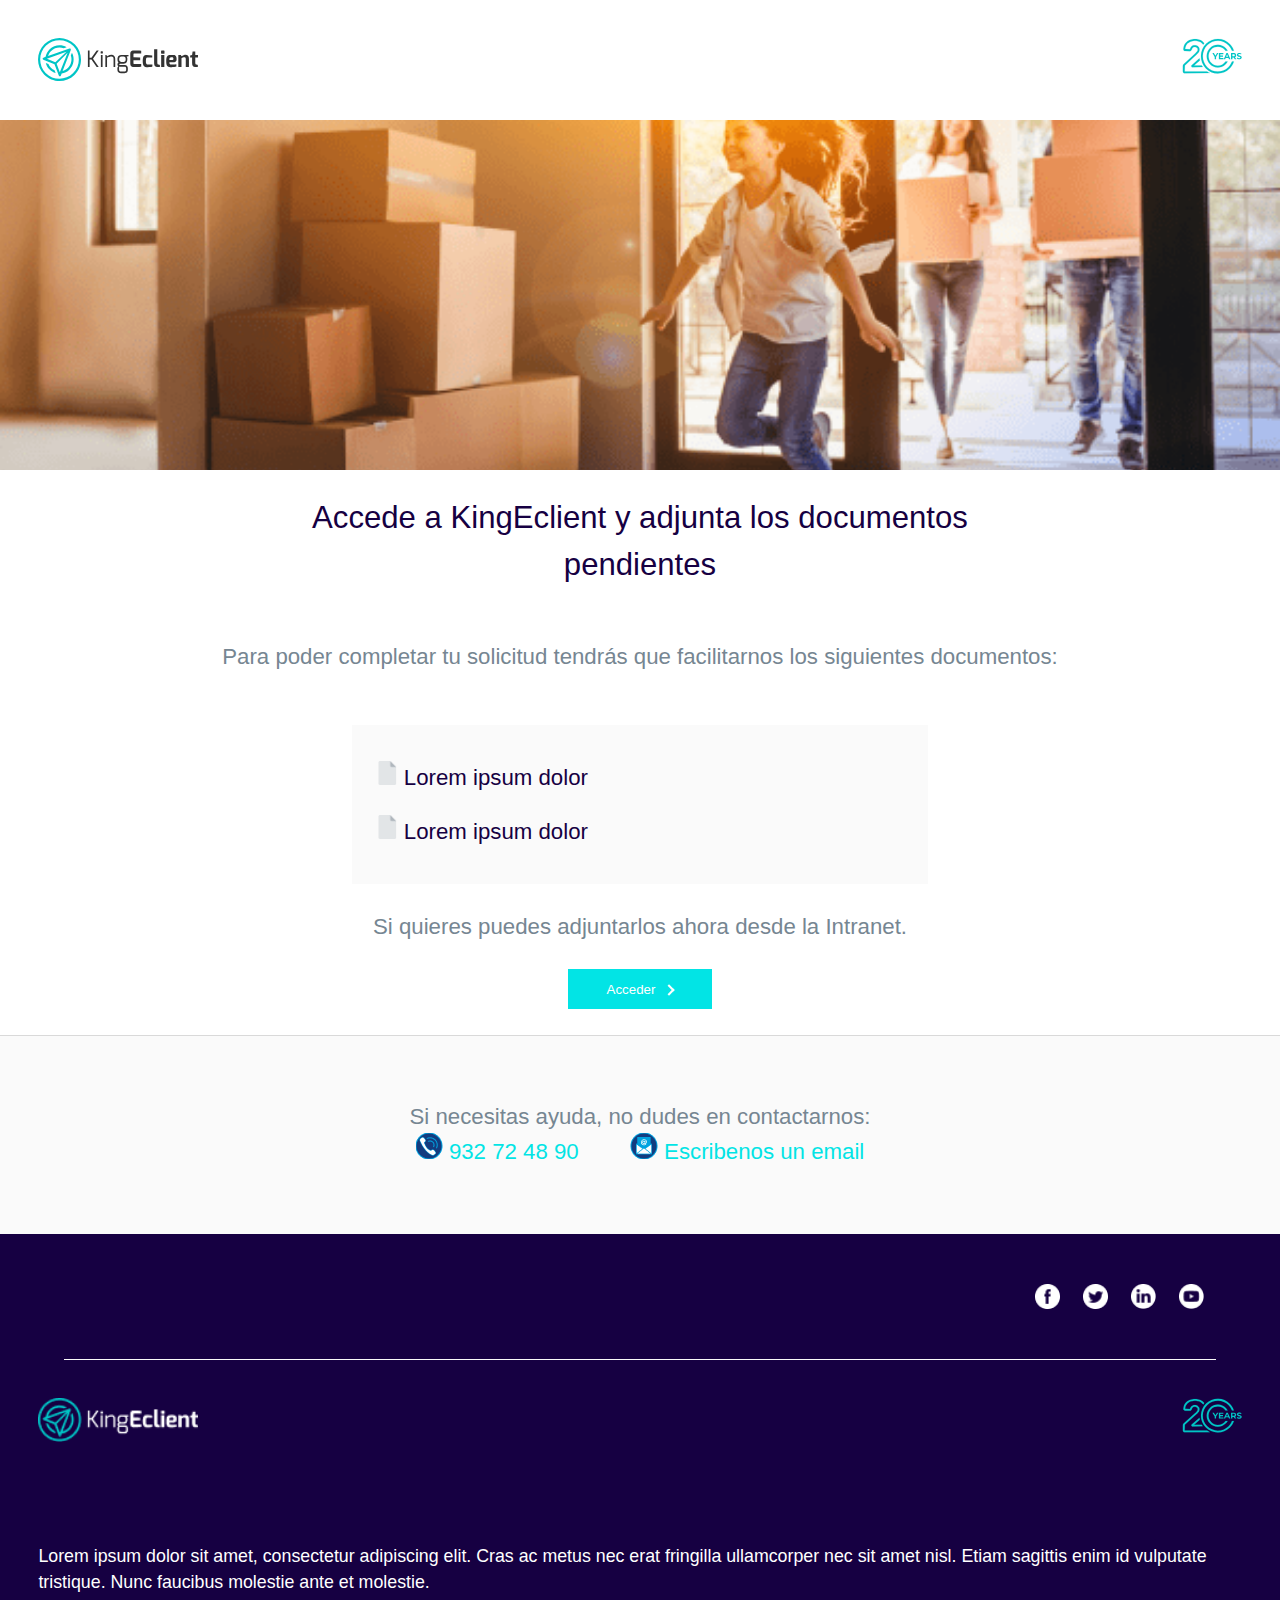
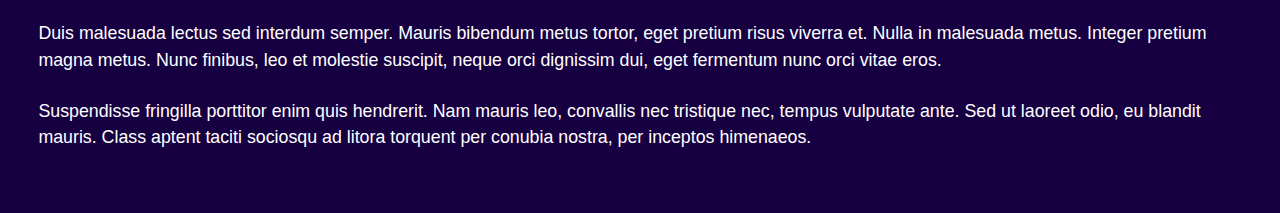
==== newsletter.html @ 1bc5de68 "lp & newsletter | html &Sass" ====
<!DOCTYPE html>
<html lang="en">

<head>
  <meta charset="UTF-8" />
  <meta http-equiv="X-UA-Compatible" content="IE=edge" />
  <meta name="viewport" content="width=device-width, initial-scale=1.0" />
  <meta name="description"
    content="KingEclient is a global Digital Consultancy Agency firm. We improve customer satisfaction through great usability, data, design and a user-centered experience." />
  <meta property="og:image"
    content="https://kingeclient.com/wp-content/uploads/2018/09/cropped-logo-kingeclient-turquesa.png" />
  <meta property="og:image:width" content="512" />
  <meta property="og:image:height" content="512" />
  <meta property="og:type" content="website" />
  <meta property="og:title" content="KingEclient | Digital Consultancy Agency" />
  <meta property="og:description"
    content="KingEclient is a global Digital Consultancy Agency firm. We improve customer satisfaction through great usability, data, design and a user-centered experience." />
  <meta property="og:url" content="https://kingeclient.com/" />
  <meta property="og:site_name" content="KingEclient" />
  <meta name="twitter:card" content="summary_large_image" />
  <meta name="twitter:title" content="KingEclient | Digital Consultancy Agency" />
  <meta name="twitter:description"
    content="KingEclient is a global Digital Consultancy Agency firm. We improve customer satisfaction through great usability, data, design and a user-centered experience." />
  <meta name="twitter:image"
    content="https://kingeclient.com/wp-content/uploads/2018/09/cropped-logo-kingeclient-turquesa.png" />
  <meta name="twitter:image:width" content="512" />
  <meta name="twitter:image:height" content="512" />
  <title>KingEclient | Newsletter</title>
  <link rel="shortcut icon" href="assets/shared/favicon.png" type="image/png" />
  <link rel="stylesheet" href="style.css" />
</head>

<body>
  <header class="newsletter-header">
    <div >
      <a href="index.html" title="KingEclient Home" >
        <img src="assets/shared/Brand.svg" alt="KingEclient logo" width="160" />
      </a>
    </div>
    
    <div>
      <img src="assets/shared/20_Years.svg" alt="20 years icon" width="60" />
    </div> 
  </header>

  <main>
    <section class="hero-section">
      <div class="hero-image-div">
        <img class="hero-image" src="assets/Newsletter/hero.png" alt="Hero Image little girl running" />
      </div>
    </section>

    <section class="banner-section">
      <h1>Accede a KingEclient y adjunta los documentos pendientes</h1>
    </section>

    <section class="user_greeting-section">
      <p id="user-name"></p>
      <p>Para poder completar tu solicitud tendrás que facilitarnos los siguientes documentos:</p>

      <div class="user-documents">
        <div>
          <img src="assets/Newsletter/document.png" alt="document icon" width="20" />
          <span>Lorem ipsum dolor</span>
        </div>
        <div>
          <img src="assets/Newsletter/document.png" alt="document icon" width="20">
          <span>Lorem ipsum dolor</span>
        </div>
      </div>
      <p>Si quieres puedes adjuntarlos ahora desde la Intranet.</p>

      <button class="open-button" onclick="openForm()">Acceder<i class="arrow right"></i></button>

      <div class="form-popup" id="myForm">
        <form action="/action_page.php" class="form-container">
          <h1>Login</h1>
      
          <label for="email"><b>Email</b></label>
          <input type="text" placeholder="Enter Email" name="email" required>
      
          <label for="psw"><b>Password</b></label>
          <input type="password" placeholder="Enter Password" name="psw" required>
      
          <button type="submit" class="btn">Login</button>
          <button type="button" class="btn cancel" onclick="closeForm()">Close</button>
        </form>
      </div>
    </section>

    <section class="contact-section">
      <p>Si necesitas ayuda, no dudes en contactarnos:</p>
      <div class="contact-details">
        <div>
          <img src="assets/Newsletter/phone.png" alt="phone icon">
          <span class="contact-info">932 72 48 90</span>
        </div>
        <div>
          <img src="assets/Newsletter/email.png" alt="email icon">
          <span class="contact-info">Escribenos un email</span>
        </div>
      </div>
    </section>
  </main>

    <div class="footer-section">
      <ul class="social_media">
        <li>
          <a href="https://www.facebook.com/kingeclient/" title="KingEclient's Facebook Page" target="_blank"
            rel="noopener noreferrer"><img src="assets/Newsletter/facebook.png" alt="Facebook icon" width="25" /></a>
        </li>
        <li>
          <a href="https://twitter.com/kingeclient?lang=en" title="KingEclient's Twitter Page" target="_blank"
            rel="noopener noreferrer"><img src="assets/Newsletter/twitter.png" alt="Twitter icon" width="25" /></a>
        </li>
        <li>
          <a href="https://www.linkedin.com/company/kingeclient/" title="KingEclient's LinkedIn Page" target="_blank"
            rel="noopener noreferrer"><img src="assets/Newsletter/linkedin.png" alt="LinkedIn icon" width="25" /></a>
        </li>
        <li>
          <a href="https://www.youtube.com/channel/UC019xyDb6unXbC4DWsbGnuw" title="KingEclient's Youtube Page"
            target="_blank" rel="noopener noreferrer"><img src="assets/Newsletter/youtube.png" alt="Youtube icon"
              width="25" /></a>
        </li>
      </ul>
      
      <nav class="newsletter-header">
        <div>
          <a href="https://kingeclient.com/" title="KingEclient Home" >
            <img src="assets/Newsletter/Brand-white.png" alt="KingEclient logo" width="160" />
          </a>
        </div>
        
        <div>
          <img src="assets/shared/20_Years.svg" alt="20 years icon" width="60" />
        </div>
      </nav>

      <div class="footer_message">
        <p>
          Lorem ipsum dolor sit amet, consectetur adipiscing elit. Cras ac
          metus nec erat fringilla ullamcorper nec sit amet nisl. Etiam
          sagittis enim id vulputate tristique. Nunc faucibus molestie ante et
          molestie.
        </p>
        <p>
          Duis malesuada lectus sed interdum semper. Mauris bibendum metus
          tortor, eget pretium risus viverra et. Nulla in malesuada metus.
          Integer pretium magna metus. Nunc finibus, leo et molestie suscipit,
          neque orci dignissim dui, eget fermentum nunc orci vitae eros.
        </p>
        <p>
          Suspendisse fringilla porttitor enim quis hendrerit. Nam mauris leo,
          convallis nec tristique nec, tempus vulputate ante. Sed ut laoreet
          odio, eu blandit mauris. Class aptent taciti sociosqu ad litora
          torquent per conubia nostra, per inceptos himenaeos.
        </p>
      </div>
    </div>
 
  <script src="js/newsletter.js"></script>
</body>

</html>
---- style.css ----
/* Box sizing rules */
*,
*::before,
*::after {
  -webkit-box-sizing: border-box;
          box-sizing: border-box;
  margin: 0;
  padding: 0;
}

/* Remove list styles on ul, ol elements with a class attribute */
ul,
ol {
  list-style: none;
}

/* A elements that don't have a class get default styles */
a,
address {
  font-style: inherit;
  text-decoration: none;
  color: inherit;
}

a,
button {
  cursor: pointer;
}

button {
  outline: none;
  border: none;
}

/* Make images easier to work with */
img {
  display: block;
  max-width: 100%;
  height: auto;
}

h1,
h2,
h3,
h4 {
  font-weight: normal;
}

/*COMMON STYLES*/
/*variables*/
/*devices*/
html {
  font-size: 16px;
}

@media (min-width: 768px) {
  html {
    font-size: calc(12px + .8vw);
  }
}

body {
  font: 100% Roboto, sans-serif;
  font-size: 1rem;
  font-weight: 400;
  color: #000;
  background-color: #fff;
  margin: 0 auto;
  min-height: 100vh;
  scroll-behavior: smooth;
  text-rendering: optimizeSpeed;
  line-height: 1.5;
  overflow-x: hidden;
  display: -ms-grid;
  display: grid;
  -ms-grid-rows: 1fr;
      grid-template-rows: 1fr;
}

p {
  font-size: 1rem;
}

h1 {
  font-size: 1.4rem;
}

h2 {
  font-weight: 500;
  position: relative;
  display: inline-block;
  display: inline-block;
  height: 50px;
  -webkit-box-shadow: 0 25px 0 -23px #02E4E5;
          box-shadow: 0 25px 0 -23px #02E4E5;
}

.contact-info {
  color: #02E4E5;
  line-height: 1.6;
}

.button-alike {
  background: #00C5C6;
  color: #fff;
  border-radius: 50px;
  font-size: 0.8rem;
  padding: 1% 3%;
}

/*HOMEPAGE*/
.homepage-header {
  margin: 3%;
  display: -ms-grid;
  display: grid;
  grid-gap: 15px;
  -ms-grid-columns: 1fr 5fr 1fr;
      grid-template-columns: 1fr 5fr 1fr;
  /*the 20 years icon*/
}

@media (max-width: 768px) {
  .homepage-header {
    display: -webkit-box;
    display: -ms-flexbox;
    display: flex;
    -webkit-box-orient: vertical;
    -webkit-box-direction: normal;
        -ms-flex-direction: column;
            flex-direction: column;
    -webkit-box-pack: center;
        -ms-flex-pack: center;
            justify-content: center;
    -webkit-box-align: center;
        -ms-flex-align: center;
            align-items: center;
  }
}

.homepage-header ul {
  -ms-grid-column-align: center;
      justify-self: center;
  display: -ms-grid;
  display: grid;
  -ms-grid-columns: (1fr)[4];
      grid-template-columns: repeat(4, 1fr);
  grid-gap: 10px;
  -webkit-box-align: baseline;
      -ms-flex-align: baseline;
          align-items: baseline;
}

.homepage-header ul li {
  text-align: center;
  font-size: 0.8rem;
}

.homepage-header ul .active {
  background-color: #02E4E5;
  color: #160042;
  border-radius: 50px;
}

.homepage-header .display-none {
  display: none;
}

@media (min-width: 768px) {
  .homepage-header .display-none {
    display: block;
    place-self: flex-end;
  }
}

/*HOMEPAGE HERO*/
.homepage_hero-section {
  background: linear-gradient(90.02deg, #160042 0.01%, #0C7596 52.16%, #02E4E5 101.47%);
  color: #fff;
  padding: 5%;
  display: -ms-grid;
  display: grid;
  -ms-grid-columns: (1fr)[8];
      grid-template-columns: repeat(8, 1fr);
  gap: 10px;
  grid-auto-rows: 5rem;
      grid-template-areas: "a a a a g g g g" "b b b b g g g g " "c c c c g g g g" "d e f f g g g g";
  -webkit-box-align: start;
      -ms-flex-align: start;
          align-items: start;
  /*carousel*/
}

@media (max-width: 768px) {
  .homepage_hero-section {
    display: -webkit-box;
    display: -ms-flexbox;
    display: flex;
    -webkit-box-orient: vertical;
    -webkit-box-direction: normal;
        -ms-flex-direction: column;
            flex-direction: column;
    -webkit-box-align: start;
        -ms-flex-align: start;
            align-items: flex-start;
  }
}

.homepage_hero-section .title {
  -ms-grid-row: 1;
  -ms-grid-column: 1;
  -ms-grid-column-span: 4;
  grid-area: a;
  -ms-flex-item-align: end;
      -ms-grid-row-align: end;
      align-self: end;
}

.homepage_hero-section .first-paragraph {
  -ms-grid-row: 2;
  -ms-grid-column: 1;
  -ms-grid-column-span: 4;
  grid-area: b;
}

.homepage_hero-section .second-paragraph {
  -ms-grid-row: 3;
  -ms-grid-column: 1;
  -ms-grid-column-span: 4;
  grid-area: c;
  font-size: 0.8rem;
  -ms-flex-item-align: end;
      -ms-grid-row-align: end;
      align-self: end;
}

.homepage_hero-section .first-btn {
  -ms-grid-row: 4;
  -ms-grid-column: 1;
  grid-area: d;
}

.homepage_hero-section .second-btn {
  -ms-grid-row: 4;
  -ms-grid-column: 2;
  grid-area: e;
}

.homepage_hero-section .icon {
  -ms-grid-row: 4;
  -ms-grid-column: 3;
  -ms-grid-column-span: 2;
  grid-area: f;
  background: #02E4E5;
  border-radius: 50px;
  padding: 2%;
}

.homepage_hero-section .slider {
  -ms-grid-row: 1;
  -ms-grid-row-span: 4;
  -ms-grid-column: 5;
  -ms-grid-column-span: 4;
  grid-area: g;
  margin-top: 10%;
}

.homepage_hero-section .carousel {
  position: relative;
  margin-top: 26px;
}

.homepage_hero-section .carousel .carousel-inner {
  position: relative;
  overflow: hidden;
  width: 100%;
}

.homepage_hero-section .carousel .carousel-inner .carousel-open:checked + .carousel-item {
  position: static;
  opacity: 100;
}

.homepage_hero-section .carousel .carousel-inner .carousel-item {
  position: absolute;
  opacity: 0;
  -webkit-transition: opacity 0.6s ease-out;
  transition: opacity 0.6s ease-out;
}

.homepage_hero-section .carousel .carousel-inner .carousel-item img {
  border-radius: 12px;
}

.homepage_hero-section .carousel .carousel-inner .carousel-indicators {
  position: absolute;
  bottom: 2%;
  left: 0;
  right: 0;
  text-align: center;
  z-index: 10;
}

.homepage_hero-section .carousel .carousel-inner .carousel-indicators li {
  display: inline-block;
  margin: 0 5px;
}

.homepage_hero-section .carousel .carousel-inner .carousel-indicators li .carousel-bullet {
  cursor: pointer;
  font-size: 2.5rem;
}

.homepage_hero-section .carousel .carousel-inner .carousel-indicators li .carousel-bullet:hover {
  color: #02E4E5;
}

.homepage_hero-section .carousel #carousel-1:checked ~ .carousel-indicators li:nth-child(1) .carousel-bullet,
.homepage_hero-section .carousel #carousel-2:checked ~ .carousel-indicators li:nth-child(2) .carousel-bullet,
.homepage_hero-section .carousel #carousel-3:checked ~ .carousel-indicators li:nth-child(3) .carousel-bullet {
  color: #02E4E5;
}

/*FLIP CARD*/
.flip_cards-section {
  margin: 5 auto;
  background: #F9F9F9;
  padding: 0 5%;
}

.flip_cards-section h2 {
  text-align: left;
  margin: 5% 0;
}

.flip_cards-section .cards-container {
  padding-bottom: 5%;
  display: -webkit-box;
  display: -ms-flexbox;
  display: flex;
  -webkit-box-pack: center;
      -ms-flex-pack: center;
          justify-content: center;
  -ms-flex-wrap: wrap;
      flex-wrap: wrap;
  /* .flip-card-container */
  /* .flip-card */
  /* hover and focus-within states */
  /* .card-... */
  /* .card-front */
  /* .card-back */
  /* figure */
  /* figure, .img-bg */
  /* hover state */
}

@media (max-width: 600px) {
  .flip_cards-section .cards-container {
    -webkit-box-orient: vertical;
    -webkit-box-direction: normal;
        -ms-flex-direction: column;
            flex-direction: column;
    -webkit-box-align: center;
        -ms-flex-align: center;
            align-items: center;
  }
}

.flip_cards-section .cards-container .flip-card-container {
  cursor: -webkit-zoom-in;
  cursor: zoom-in;
  width: 10rem;
  height: 15rem;
  margin: 2%;
  -webkit-perspective: 1000px;
          perspective: 1000px;
}

.flip_cards-section .cards-container .flip-card {
  width: inherit;
  height: inherit;
  position: relative;
  -webkit-transform-style: preserve-3d;
          transform-style: preserve-3d;
  -webkit-transition: .6s .1s;
  transition: .6s .1s;
}

.flip_cards-section .cards-container .flip-card-container:hover .flip-card,
.flip_cards-section .cards-container .flip-card-container:focus-within .flip-card {
  -webkit-transform: rotateY(180deg);
          transform: rotateY(180deg);
}

.flip_cards-section .cards-container .card-front,
.flip_cards-section .cards-container .card-back {
  width: 100%;
  height: 100%;
  border-radius: 5px;
  background: #fff;
  position: absolute;
  top: 0;
  left: 0;
  overflow: hidden;
  -webkit-backface-visibility: hidden;
          backface-visibility: hidden;
  display: -webkit-box;
  display: -ms-flexbox;
  display: flex;
  -webkit-box-pack: center;
      -ms-flex-pack: center;
          justify-content: center;
  -webkit-box-align: center;
      -ms-flex-align: center;
          align-items: center;
}

.flip_cards-section .cards-container .card-front {
  -webkit-transform: rotateY(0deg);
          transform: rotateY(0deg);
  z-index: 2;
  display: -webkit-box;
  display: -ms-flexbox;
  display: flex;
  -webkit-box-orient: vertical;
  -webkit-box-direction: normal;
      -ms-flex-direction: column;
          flex-direction: column;
  -webkit-box-pack: center;
      -ms-flex-pack: center;
          justify-content: center;
  -webkit-box-align: center;
      -ms-flex-align: center;
          align-items: center;
}

.flip_cards-section .cards-container .card-back {
  -webkit-transform: rotateY(180deg);
          transform: rotateY(180deg);
  z-index: 1;
}

.flip_cards-section .cards-container figure {
  z-index: -1;
}

.flip_cards-section .cards-container figure,
.flip_cards-section .cards-container .img-bg {
  position: absolute;
  top: 0;
  left: 0;
  width: 100%;
  height: 100%;
  /* img */
  /* figcaption */
  /* .img-bg */
}

.flip_cards-section .cards-container figure img,
.flip_cards-section .cards-container .img-bg img {
  height: 100%;
  border-radius: 5px;
}

.flip_cards-section .cards-container figure figcaption,
.flip_cards-section .cards-container .img-bg figcaption {
  display: block;
  width: auto;
  margin-top: 12%;
  padding: 8px 22px;
  font-weight: bold;
  color: #fff;
  line-height: 1.6;
  letter-spacing: 2px;
  word-spacing: 6px;
  position: absolute;
  bottom: 0;
  right: 0;
}

.flip_cards-section .cards-container figure .img-bg,
.flip_cards-section .cards-container .img-bg .img-bg {
  background: hsla(var(--hue), 25%, 10%, 0.5);
}

.flip_cards-section .cards-container .card-front .img-bg {
  -webkit-clip-path: polygon(0 20%, 100% 40%, 100% 100%, 0 100%);
          clip-path: polygon(0 20%, 100% 40%, 100% 100%, 0 100%);
}

.flip_cards-section .cards-container .card-front .img-bg::before {
  content: "";
  position: absolute;
  top: 34%;
  left: 50%;
  -webkit-transform: translate(-50%, -50%) rotate(18deg);
          transform: translate(-50%, -50%) rotate(18deg);
  width: 100%;
  height: 6px;
  -webkit-transition: .1s;
  transition: .1s;
}

.flip_cards-section .cards-container .card-back .img-bg {
  -webkit-clip-path: polygon(0 0, 100% 0, 100% 80%, 0 60%);
          clip-path: polygon(0 0, 100% 0, 100% 80%, 0 60%);
}

.flip_cards-section .cards-container .flip-card-container:hover .card-front .img-bg::before {
  width: 6px;
}

/*SECTION PARALLAX*/
.parallax-section .parallax-content {
  padding-top: 200px;
  padding-bottom: 200px;
  overflow: hidden;
  position: relative;
  width: 100%;
  background-image: linear-gradient(90.02deg, rgba(22, 0, 66, 0.4) 0.01%, rgba(12, 117, 150, 0.4) 52.16%, rgba(2, 228, 229, 0.4) 101.47%), url("assets/Landing/cityscape-singapore-city-skyline.jpg");
  background-attachment: fixed;
  background-size: cover;
  -moz-background-size: cover;
  -webkit-background-size: cover;
  background-repeat: no-repeat;
  background-position: top center;
}

.parallax-section .parallax-text {
  width: 55vw;
  padding: 0 5%;
  color: #fff;
  z-index: 10;
  opacity: .9;
}

.parallax-section .parallax-text * {
  margin-bottom: 3%;
}

.parallax-section .parallax-text p {
  opacity: 0.9;
}

/*SECTION TITLE*/
.title-section {
  margin: 5% auto;
  text-align: center;
}

.title-section h2 {
  margin: 0 auto;
}

.title-section .views {
  margin: 5% 0;
  display: -webkit-box;
  display: -ms-flexbox;
  display: flex;
  -webkit-box-pack: center;
      -ms-flex-pack: center;
          justify-content: center;
  text-align: left;
  /* Container holding the image and the text */
}

@media (max-width: 768px) {
  .title-section .views {
    -webkit-box-orient: vertical;
    -webkit-box-direction: normal;
        -ms-flex-direction: column;
            flex-direction: column;
    -webkit-box-align: center;
        -ms-flex-align: center;
            align-items: center;
  }
}

.title-section .views .image-container {
  position: relative;
  color: #fff;
  margin: 2%;
  /* Top left text */
  /* Bottom left text */
}

.title-section .views .image-container img {
  filter: grayscale(100%);
  -webkit-filter: grayscale(100%);
}

.title-section .views .image-container img:hover {
  cursor: -webkit-zoom-in;
  cursor: zoom-in;
  filter: none;
  -webkit-filter: grayscale(0);
}

.title-section .views .image-container .top-left {
  position: absolute;
  top: 10px;
  left: 16px;
}

.title-section .views .image-container .bottom-left {
  position: absolute;
  bottom: 10px;
  left: 16px;
  padding: 2%;
}

.title-section .views .image-container .bottom-left p {
  font-size: 0.6rem;
  color: #fff;
  font-weight: 300;
}

.title-section button {
  display: block;
  text-align: center;
  margin: 0 auto;
  color: #02E4E5;
  background: -webkit-gradient(linear, left bottom, left top, from(#FFFFFF), to(#FFFFFF));
  background: linear-gradient(0deg, #FFFFFF, #FFFFFF);
  border-radius: 50px;
  border: 1px solid #02E4E5;
  padding: 1% 3%;
}

footer {
  background: -webkit-gradient(linear, left bottom, left top, from(#F9F9F9), to(#F9F9F9));
  background: linear-gradient(0deg, #F9F9F9, #F9F9F9);
  margin: 0 auto;
  padding: 5%;
  display: -ms-grid;
  display: grid;
  grid-gap: 15px;
  -ms-grid-columns: (1fr)[3];
      grid-template-columns: repeat(3, 1fr);
}

@media (max-width: 768px) {
  footer {
    display: -webkit-box;
    display: -ms-flexbox;
    display: flex;
    -webkit-box-orient: vertical;
    -webkit-box-direction: normal;
        -ms-flex-direction: column;
            flex-direction: column;
  }
}

footer > * {
  place-self: stretch center;
}

footer * {
  color: #333;
  font-size: small;
}

footer h4 {
  font-weight: 600;
}

footer ul,
footer address {
  line-height: 1.8;
}

footer ul {
  display: -ms-grid;
  display: grid;
  -ms-grid-columns: (1fr)[2];
      grid-template-columns: repeat(2, 1fr);
}

footer .copyright {
  width: 75vw;
  margin: 5% auto 0;
  padding-top: 3%;
  -ms-grid-column: 1;
  -ms-grid-column-span: 4;
  grid-column: 1 / span 4;
  border-top: 1px solid #B4B4B4;
  text-align: center;
}

/*NEWSLETTER PAGE*/
.newsletter-header {
  display: -webkit-box;
  display: -ms-flexbox;
  display: flex;
  -webkit-box-pack: justify;
      -ms-flex-pack: justify;
          justify-content: space-between;
  margin: 3%;
}

.hero-section {
  display: -ms-grid;
  display: grid;
  -ms-grid-columns: 1fr;
      grid-template-columns: 1fr;
  -ms-grid-rows: 350px;
      grid-template-rows: 350px;
  grid-column-gap: 0px;
  grid-row-gap: 0px;
  -ms-flex-line-pack: center;
      align-content: center;
  -webkit-box-pack: center;
      -ms-flex-pack: center;
          justify-content: center;
}

.hero-section .hero-image-div {
  -ms-grid-row: 1;
  -ms-grid-row-span: 1;
  -ms-grid-column: 1;
  -ms-grid-column-span: 1;
  grid-area: 1 / 1 / 2 / 2;
}

.hero-section .hero-image-div .hero-image {
  display: -ms-grid;
  display: grid;
  min-width: 350px;
  width: 100%;
  height: 100%;
  -o-object-fit: cover;
     object-fit: cover;
}

/*BANNER*/
.banner-section {
  margin: 2% auto;
  text-align: center;
}

@media (min-width: 300px) {
  .banner-section {
    width: 95vw;
  }
}

@media (min-width: 768px) {
  .banner-section {
    width: 60vw;
  }
}

.banner-section h1 {
  color: #160042;
}

/*USER GREETING*/
.user_greeting-section {
  margin: 2% auto;
  text-align: center;
  color: #768692;
}

.user_greeting-section > * {
  padding-bottom: 2%;
}

.user_greeting-section .user-documents {
  background: #FAFAFA;
  margin: 2% auto;
  padding: 2%;
  -webkit-box-orient: vertical;
  -webkit-box-direction: normal;
      -ms-flex-direction: column;
          flex-direction: column;
  text-align: left;
  color: #768692;
}

@media screen and (max-width: 300px) {
  .user_greeting-section .user-documents {
    width: 95vw;
  }
}

@media screen and (min-width: 768px) {
  .user_greeting-section .user-documents {
    width: 45vw;
  }
}

.user_greeting-section .user-documents div {
  margin: 2% 0;
}

.user_greeting-section .user-documents div span {
  color: #160042;
}

.user_greeting-section button {
  background: #02E4E5;
  color: #fff;
  padding: 1% 3%;
}

.user_greeting-section button:hover {
  background: #160042;
}

.user_greeting-section button .arrow {
  border: solid #fff;
  border-width: 0 2px 2px 0;
  display: inline-block;
  padding: 3px;
  margin-left: 10px;
}

.user_greeting-section button .right {
  transform: rotate(-45deg);
  -webkit-transform: rotate(-45deg);
}

/* The popup form - hidden by default */
.form-popup {
  display: none;
  position: fixed;
  bottom: 0;
  right: 15px;
  border: 3px solid #f1f1f1;
  z-index: 9;
  /* Add styles to the form container */
}

.form-popup .form-container {
  max-width: 300px;
  padding: 10px;
  background-color: white;
}

/* Full-width input fields */
.form-container input[type=text],
.form-container input[type=password] {
  width: 100%;
  padding: 15px;
  margin: 5px 0 22px 0;
  border: none;
  background: #f1f1f1;
}

/* When the inputs get focus, do something */
.form-container input[type=text]:focus,
.form-container input[type=password]:focus {
  background-color: #ddd;
  outline: none;
}

/* Set a style for the submit/login button */
.form-container .btn {
  background-color: #02E4E5;
  color: #fff;
  padding: 16px 20px;
  width: 100%;
  margin-bottom: 10px;
  opacity: 0.8;
}

/* Add a red background color to the cancel button */
.form-container .cancel {
  background-color: red;
}

/* Add some hover effects to buttons */
.form-container .btn:hover,
.open-button:hover {
  opacity: 1;
}

/*SHARED STYLING*/
.user-documents,
.contact-details {
  display: -webkit-box;
  display: -ms-flexbox;
  display: flex;
  margin: 0 auto;
  -webkit-box-pack: center;
      -ms-flex-pack: center;
          justify-content: center;
}

.user-documents div,
.contact-details div {
  margin: 0 2%;
  -webkit-box-pack: center;
      -ms-flex-pack: center;
          justify-content: center;
}

.user-documents div img,
.contact-details div img {
  display: inline;
}

/*CONTACT*/
.contact-section {
  background: #FAFAFA;
  color: #768692;
  margin: 0 auto;
  padding: 5% 0;
  border-top: 1px solid #D9D9D9;
}

.contact-section p {
  text-align: center;
}

/*FOOTER*/
.footer-section {
  background: #160042;
  margin: 0 auto;
}

.footer-section .social_media {
  width: 90vw;
  margin: 0 auto;
  padding: 3% 0;
  border-bottom: 1px solid #FAFAFA;
  display: -webkit-box;
  display: -ms-flexbox;
  display: flex;
  -webkit-box-pack: end;
      -ms-flex-pack: end;
          justify-content: flex-end;
}

.footer-section .social_media li {
  -webkit-box-align: end;
      -ms-flex-align: end;
          align-items: flex-end;
  padding: 1%;
}

.footer-section .footer_message {
  padding: 3%;
}

.footer-section .footer_message p {
  font-size: 0.8rem;
  margin: 2% 0;
  color: #fff;
}
/*# sourceMappingURL=style.css.map */
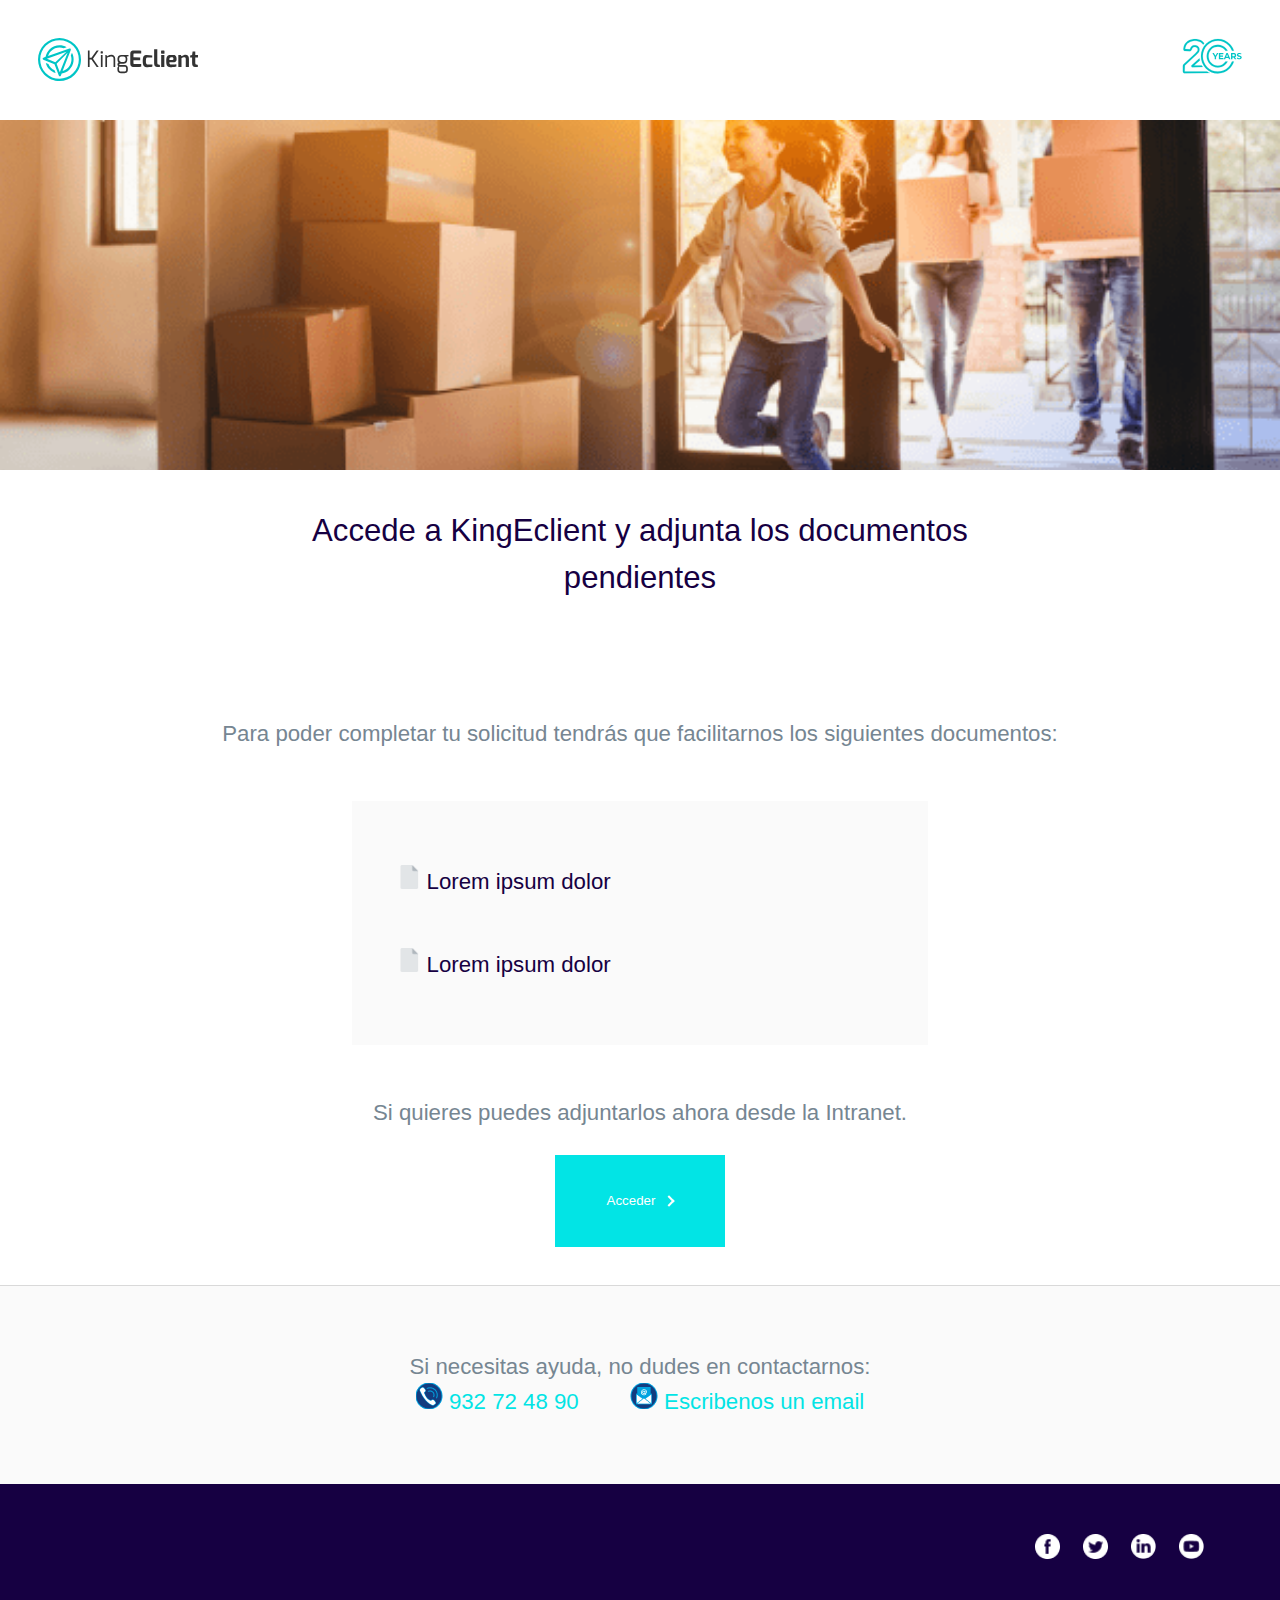
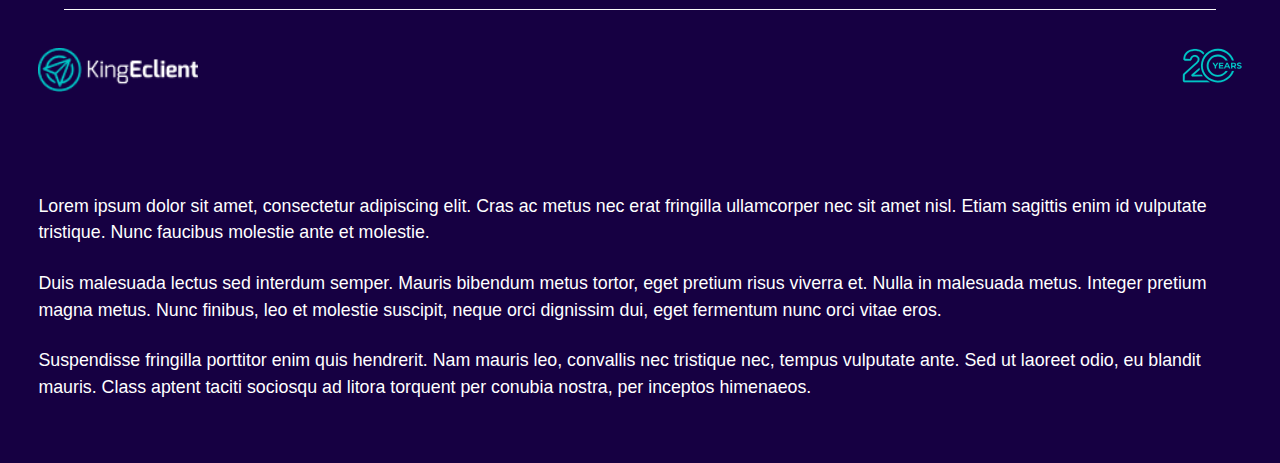
==== commit 9fd485ad: "code formatted" ====
--- a/newsletter.html
+++ b/newsletter.html
@@ -32,15 +32,15 @@
 
 <body>
   <header class="newsletter-header">
-    <div >
-      <a href="index.html" title="KingEclient Home" >
+    <div>
+      <a href="index.html" title="KingEclient Home">
         <img src="assets/shared/Brand.svg" alt="KingEclient logo" width="160" />
       </a>
     </div>
-    
+
     <div>
       <img src="assets/shared/20_Years.svg" alt="20 years icon" width="60" />
-    </div> 
+    </div>
   </header>
 
   <main>
@@ -75,13 +75,13 @@
       <div class="form-popup" id="myForm">
         <form action="/action_page.php" class="form-container">
           <h1>Login</h1>
-      
+
           <label for="email"><b>Email</b></label>
           <input type="text" placeholder="Enter Email" name="email" required>
-      
+
           <label for="psw"><b>Password</b></label>
           <input type="password" placeholder="Enter Password" name="psw" required>
-      
+
           <button type="submit" class="btn">Login</button>
           <button type="button" class="btn cancel" onclick="closeForm()">Close</button>
         </form>
@@ -103,62 +103,62 @@
     </section>
   </main>
 
-    <div class="footer-section">
-      <ul class="social_media">
-        <li>
-          <a href="https://www.facebook.com/kingeclient/" title="KingEclient's Facebook Page" target="_blank"
-            rel="noopener noreferrer"><img src="assets/Newsletter/facebook.png" alt="Facebook icon" width="25" /></a>
-        </li>
-        <li>
-          <a href="https://twitter.com/kingeclient?lang=en" title="KingEclient's Twitter Page" target="_blank"
-            rel="noopener noreferrer"><img src="assets/Newsletter/twitter.png" alt="Twitter icon" width="25" /></a>
-        </li>
-        <li>
-          <a href="https://www.linkedin.com/company/kingeclient/" title="KingEclient's LinkedIn Page" target="_blank"
-            rel="noopener noreferrer"><img src="assets/Newsletter/linkedin.png" alt="LinkedIn icon" width="25" /></a>
-        </li>
-        <li>
-          <a href="https://www.youtube.com/channel/UC019xyDb6unXbC4DWsbGnuw" title="KingEclient's Youtube Page"
-            target="_blank" rel="noopener noreferrer"><img src="assets/Newsletter/youtube.png" alt="Youtube icon"
-              width="25" /></a>
-        </li>
-      </ul>
-      
-      <nav class="newsletter-header">
-        <div>
-          <a href="https://kingeclient.com/" title="KingEclient Home" >
-            <img src="assets/Newsletter/Brand-white.png" alt="KingEclient logo" width="160" />
-          </a>
-        </div>
-        
-        <div>
-          <img src="assets/shared/20_Years.svg" alt="20 years icon" width="60" />
-        </div>
-      </nav>
+  <div class="footer-section">
+    <ul class="social_media">
+      <li>
+        <a href="https://www.facebook.com/kingeclient/" title="KingEclient's Facebook Page" target="_blank"
+          rel="noopener noreferrer"><img src="assets/Newsletter/facebook.png" alt="Facebook icon" width="25" /></a>
+      </li>
+      <li>
+        <a href="https://twitter.com/kingeclient?lang=en" title="KingEclient's Twitter Page" target="_blank"
+          rel="noopener noreferrer"><img src="assets/Newsletter/twitter.png" alt="Twitter icon" width="25" /></a>
+      </li>
+      <li>
+        <a href="https://www.linkedin.com/company/kingeclient/" title="KingEclient's LinkedIn Page" target="_blank"
+          rel="noopener noreferrer"><img src="assets/Newsletter/linkedin.png" alt="LinkedIn icon" width="25" /></a>
+      </li>
+      <li>
+        <a href="https://www.youtube.com/channel/UC019xyDb6unXbC4DWsbGnuw" title="KingEclient's Youtube Page"
+          target="_blank" rel="noopener noreferrer"><img src="assets/Newsletter/youtube.png" alt="Youtube icon"
+            width="25" /></a>
+      </li>
+    </ul>
 
-      <div class="footer_message">
-        <p>
-          Lorem ipsum dolor sit amet, consectetur adipiscing elit. Cras ac
-          metus nec erat fringilla ullamcorper nec sit amet nisl. Etiam
-          sagittis enim id vulputate tristique. Nunc faucibus molestie ante et
-          molestie.
-        </p>
-        <p>
-          Duis malesuada lectus sed interdum semper. Mauris bibendum metus
-          tortor, eget pretium risus viverra et. Nulla in malesuada metus.
-          Integer pretium magna metus. Nunc finibus, leo et molestie suscipit,
-          neque orci dignissim dui, eget fermentum nunc orci vitae eros.
-        </p>
-        <p>
-          Suspendisse fringilla porttitor enim quis hendrerit. Nam mauris leo,
-          convallis nec tristique nec, tempus vulputate ante. Sed ut laoreet
-          odio, eu blandit mauris. Class aptent taciti sociosqu ad litora
-          torquent per conubia nostra, per inceptos himenaeos.
-        </p>
+    <nav class="newsletter-header">
+      <div>
+        <a href="https://kingeclient.com/" title="KingEclient Home">
+          <img src="assets/Newsletter/Brand-white.png" alt="KingEclient logo" width="160" />
+        </a>
       </div>
+
+      <div>
+        <img src="assets/shared/20_Years.svg" alt="20 years icon" width="60" />
+      </div>
+    </nav>
+
+    <div class="footer_message">
+      <p>
+        Lorem ipsum dolor sit amet, consectetur adipiscing elit. Cras ac
+        metus nec erat fringilla ullamcorper nec sit amet nisl. Etiam
+        sagittis enim id vulputate tristique. Nunc faucibus molestie ante et
+        molestie.
+      </p>
+      <p>
+        Duis malesuada lectus sed interdum semper. Mauris bibendum metus
+        tortor, eget pretium risus viverra et. Nulla in malesuada metus.
+        Integer pretium magna metus. Nunc finibus, leo et molestie suscipit,
+        neque orci dignissim dui, eget fermentum nunc orci vitae eros.
+      </p>
+      <p>
+        Suspendisse fringilla porttitor enim quis hendrerit. Nam mauris leo,
+        convallis nec tristique nec, tempus vulputate ante. Sed ut laoreet
+        odio, eu blandit mauris. Class aptent taciti sociosqu ad litora
+        torquent per conubia nostra, per inceptos himenaeos.
+      </p>
     </div>
- 
+  </div>
+
   <script src="js/newsletter.js"></script>
 </body>
 
-</html>
+</html>--- a/style.css
+++ b/style.css
@@ -77,10 +77,7 @@
       grid-template-rows: 1fr;
 }
 
-p {
-  font-size: 1rem;
-}
-
+/*general*/
 h1 {
   font-size: 1.4rem;
 }
@@ -95,6 +92,10 @@
           box-shadow: 0 25px 0 -23px #02E4E5;
 }
 
+p {
+  font-size: 1rem;
+}
+
 .contact-info {
   color: #02E4E5;
   line-height: 1.6;
@@ -105,7 +106,7 @@
   color: #fff;
   border-radius: 50px;
   font-size: 0.8rem;
-  padding: 1% 3%;
+  padding: 3% 4%;
 }
 
 /*HOMEPAGE*/
@@ -135,6 +136,9 @@
         -ms-flex-align: center;
             align-items: center;
   }
+  .homepage-header * {
+    margin-bottom: 2%;
+  }
 }
 
 .homepage-header ul {
@@ -152,7 +156,7 @@
 
 .homepage-header ul li {
   text-align: center;
-  font-size: 0.8rem;
+  font-size: 0.85rem;
 }
 
 .homepage-header ul .active {
@@ -198,13 +202,8 @@
     display: -webkit-box;
     display: -ms-flexbox;
     display: flex;
-    -webkit-box-orient: vertical;
-    -webkit-box-direction: normal;
-        -ms-flex-direction: column;
-            flex-direction: column;
-    -webkit-box-align: start;
-        -ms-flex-align: start;
-            align-items: flex-start;
+    -ms-flex-wrap: wrap;
+        flex-wrap: wrap;
   }
 }
 
@@ -223,6 +222,12 @@
   -ms-grid-column: 1;
   -ms-grid-column-span: 4;
   grid-area: b;
+}
+
+@media (max-width: 768px) {
+  .homepage_hero-section .first-paragraph {
+    width: 90%;
+  }
 }
 
 .homepage_hero-section .second-paragraph {
@@ -236,16 +241,34 @@
       align-self: end;
 }
 
+@media (max-width: 768px) {
+  .homepage_hero-section .second-paragraph {
+    width: 90%;
+  }
+}
+
 .homepage_hero-section .first-btn {
   -ms-grid-row: 4;
   -ms-grid-column: 1;
   grid-area: d;
 }
 
+@media (max-width: 768px) {
+  .homepage_hero-section .first-btn {
+    margin-right: 2%;
+  }
+}
+
 .homepage_hero-section .second-btn {
   -ms-grid-row: 4;
   -ms-grid-column: 2;
   grid-area: e;
+}
+
+@media (max-width: 768px) {
+  .homepage_hero-section .second-btn {
+    margin-right: 2%;
+  }
 }
 
 .homepage_hero-section .icon {
@@ -253,9 +276,7 @@
   -ms-grid-column: 3;
   -ms-grid-column-span: 2;
   grid-area: f;
-  background: #02E4E5;
   border-radius: 50px;
-  padding: 2%;
 }
 
 .homepage_hero-section .slider {
@@ -267,34 +288,45 @@
   margin-top: 10%;
 }
 
+@media (max-width: 768px) {
+  .homepage_hero-section .slider {
+    margin: 0 auto;
+  }
+}
+
 .homepage_hero-section .carousel {
   position: relative;
   margin-top: 26px;
-}
-
-.homepage_hero-section .carousel .carousel-inner {
+  -webkit-filter: drop-shadow(0 0 10px #0003);
+          filter: drop-shadow(0 0 10px #0003);
+  -webkit-perspective: 100px;
+          perspective: 100px;
+  max-width: 37.5rem;
+}
+
+.homepage_hero-section .carousel .carousel-viewport {
   position: relative;
   overflow: hidden;
   width: 100%;
 }
 
-.homepage_hero-section .carousel .carousel-inner .carousel-open:checked + .carousel-item {
+.homepage_hero-section .carousel .carousel-viewport .carousel-open:checked + .carousel-item {
   position: static;
   opacity: 100;
 }
 
-.homepage_hero-section .carousel .carousel-inner .carousel-item {
+.homepage_hero-section .carousel .carousel-viewport .carousel-item {
   position: absolute;
   opacity: 0;
   -webkit-transition: opacity 0.6s ease-out;
   transition: opacity 0.6s ease-out;
 }
 
-.homepage_hero-section .carousel .carousel-inner .carousel-item img {
+.homepage_hero-section .carousel .carousel-viewport .carousel-item img {
   border-radius: 12px;
 }
 
-.homepage_hero-section .carousel .carousel-inner .carousel-indicators {
+.homepage_hero-section .carousel .carousel-viewport .carousel-indicators {
   position: absolute;
   bottom: 2%;
   left: 0;
@@ -303,24 +335,37 @@
   z-index: 10;
 }
 
-.homepage_hero-section .carousel .carousel-inner .carousel-indicators li {
+.homepage_hero-section .carousel .carousel-viewport .carousel-indicators li {
   display: inline-block;
   margin: 0 5px;
 }
 
-.homepage_hero-section .carousel .carousel-inner .carousel-indicators li .carousel-bullet {
+.homepage_hero-section .carousel .carousel-viewport .carousel-indicators li .carousel-bullet {
   cursor: pointer;
-  font-size: 2.5rem;
-}
-
-.homepage_hero-section .carousel .carousel-inner .carousel-indicators li .carousel-bullet:hover {
-  color: #02E4E5;
+  display: inline-block;
+  width: 1rem;
+  height: 1rem;
+  background: transparent;
+  background-clip: content-box;
+  border: 1px solid #fff;
+  border-radius: 50%;
+  font-size: 0;
+  -webkit-transition: -webkit-transform 0.1s;
+  transition: -webkit-transform 0.1s;
+  transition: transform 0.1s;
+  transition: transform 0.1s, -webkit-transform 0.1s;
+}
+
+.homepage_hero-section .carousel .carousel-viewport .carousel-indicators li .carousel-bullet:hover {
+  background-clip: content-box;
+  background: #fff;
 }
 
 .homepage_hero-section .carousel #carousel-1:checked ~ .carousel-indicators li:nth-child(1) .carousel-bullet,
 .homepage_hero-section .carousel #carousel-2:checked ~ .carousel-indicators li:nth-child(2) .carousel-bullet,
 .homepage_hero-section .carousel #carousel-3:checked ~ .carousel-indicators li:nth-child(3) .carousel-bullet {
-  color: #02E4E5;
+  background-clip: content-box;
+  background: #fff;
 }
 
 /*FLIP CARD*/
@@ -376,6 +421,13 @@
   margin: 2%;
   -webkit-perspective: 1000px;
           perspective: 1000px;
+}
+
+@media (max-width: 600px) {
+  .flip_cards-section .cards-container .flip-card-container {
+    width: 20rem;
+    height: 25rem;
+  }
 }
 
 .flip_cards-section .cards-container .flip-card {
@@ -536,6 +588,12 @@
   opacity: .9;
 }
 
+@media (max-width: 768px) {
+  .parallax-section .parallax-text {
+    width: 85vw;
+  }
+}
+
 .parallax-section .parallax-text * {
   margin-bottom: 3%;
 }
@@ -650,6 +708,9 @@
     -webkit-box-direction: normal;
         -ms-flex-direction: column;
             flex-direction: column;
+  }
+  footer * {
+    margin-bottom: 2%;
   }
 }
 
@@ -736,7 +797,7 @@
 
 /*BANNER*/
 .banner-section {
-  margin: 2% auto;
+  margin: 3% auto;
   text-align: center;
 }
 
@@ -758,19 +819,19 @@
 
 /*USER GREETING*/
 .user_greeting-section {
-  margin: 2% auto;
+  margin: 3% auto;
   text-align: center;
   color: #768692;
 }
 
 .user_greeting-section > * {
-  padding-bottom: 2%;
+  padding: 2%;
 }
 
 .user_greeting-section .user-documents {
   background: #FAFAFA;
   margin: 2% auto;
-  padding: 2%;
+  padding: 3%;
   -webkit-box-orient: vertical;
   -webkit-box-direction: normal;
       -ms-flex-direction: column;
@@ -779,6 +840,10 @@
   color: #768692;
 }
 
+.user_greeting-section .user-documents > * {
+  padding: 2%;
+}
+
 @media screen and (max-width: 300px) {
   .user_greeting-section .user-documents {
     width: 95vw;
@@ -792,7 +857,7 @@
 }
 
 .user_greeting-section .user-documents div {
-  margin: 2% 0;
+  margin: 3% 0;
 }
 
 .user_greeting-section .user-documents div span {
@@ -802,7 +867,7 @@
 .user_greeting-section button {
   background: #02E4E5;
   color: #fff;
-  padding: 1% 3%;
+  padding: 3% 4%;
 }
 
 .user_greeting-section button:hover {
